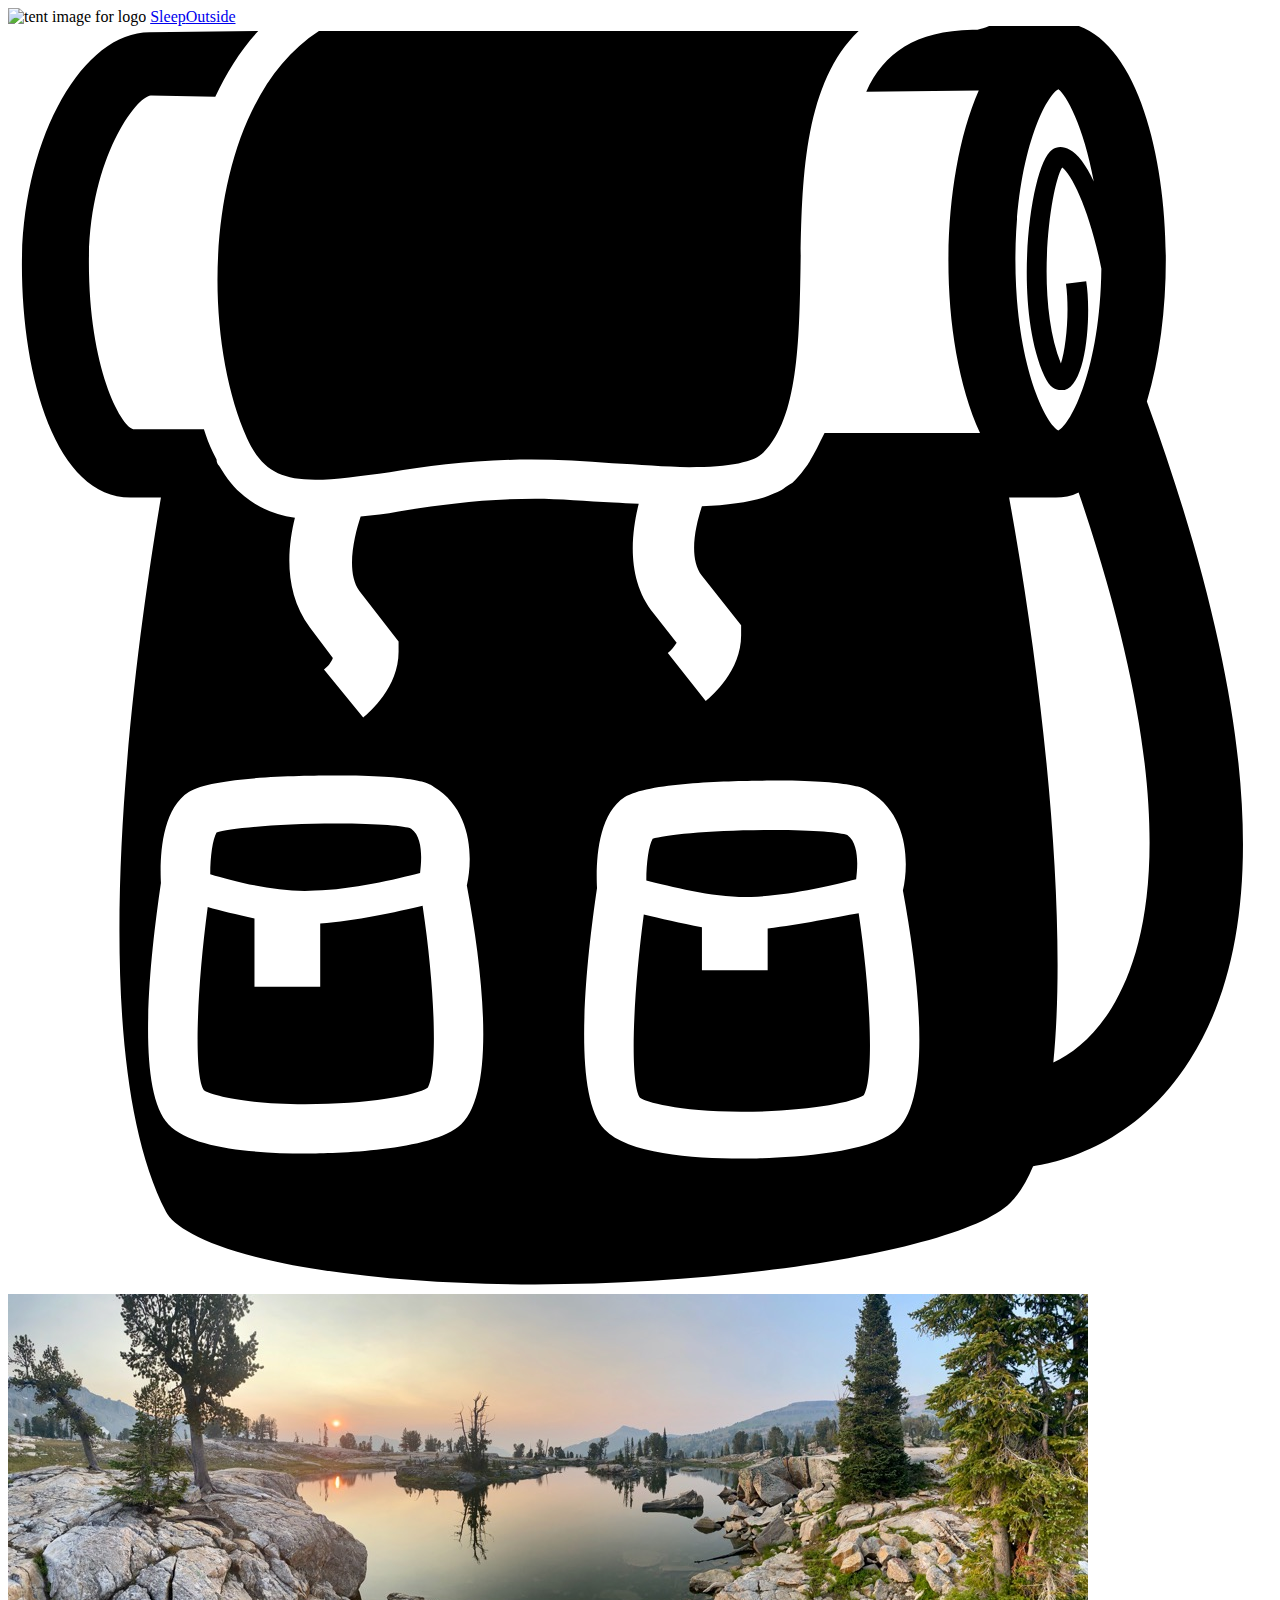
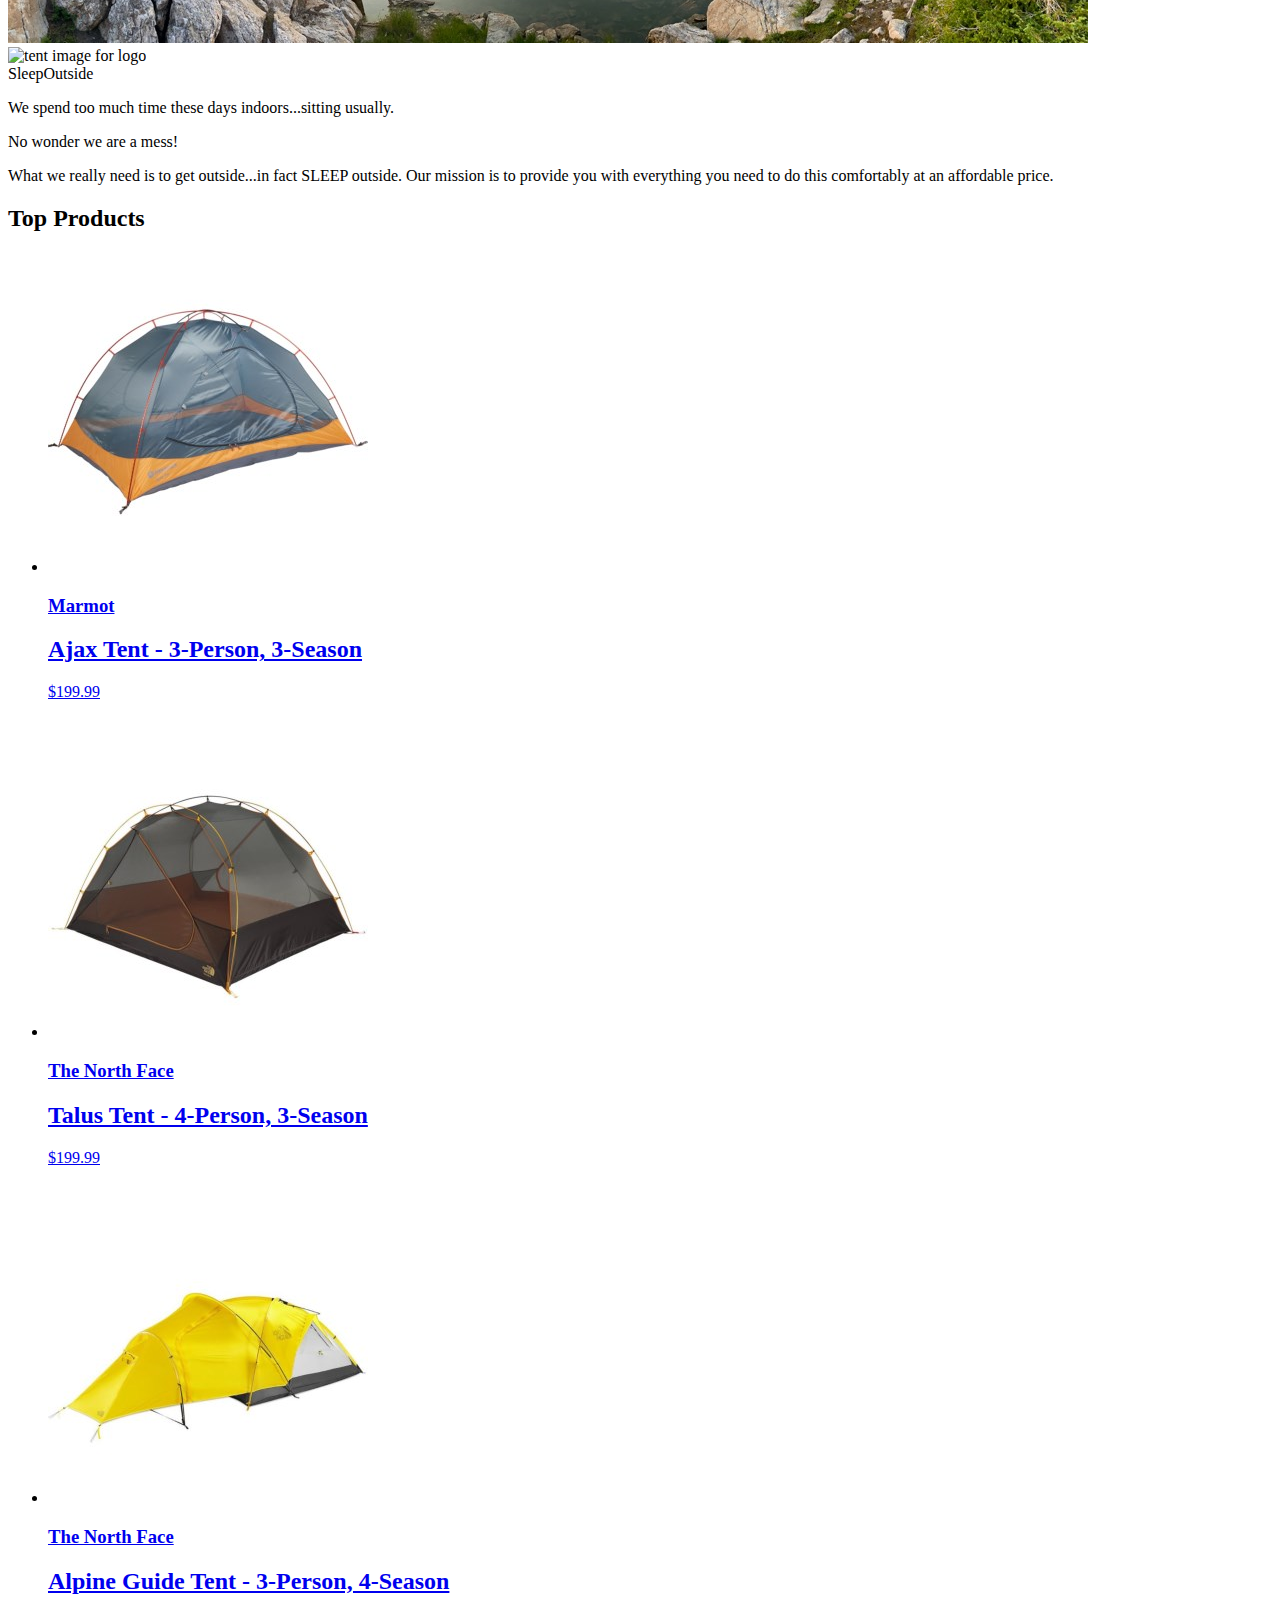
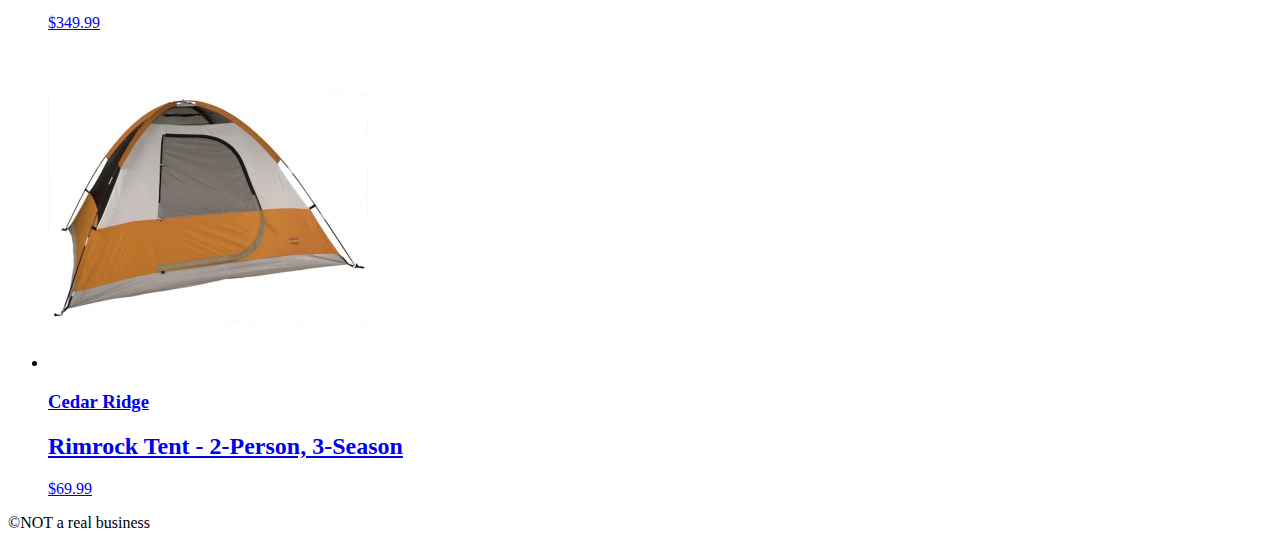
==== src/index.html @ ecacf1bf "Initial commit" ====
<!DOCTYPE html>
<html lang="en">
  <head>
    <meta charset="UTF-8" />
    <meta name="viewport" content="width=device-width, initial-scale=1.0" />
    <title>Sleep Outside | Home</title>
    <link rel="stylesheet" href="/css/style.css" />
  </head>
  <body>
    <header class="divider">
      <div class="logo">
        <img src="/images/noun_Tent_2517.svg" alt="tent image for logo">
        <a href="index.html"> Sleep<span class="highlight">Outside</span></a>
      </div>
      <div class="cart">
        <a href="cart/index.html">
          
          <svg xmlns="http://www.w3.org/2000/svg" viewBox="0 0 100 100">
            <path d="M18.9 32.6c1.1 2.4 2.5 3.3 5.4 3.3 1.6 0 3.6-0.3 5.9-0.6 3.2-0.5 6.9-1 11.2-1 2.1 0 4.3 0.1 6.4 0.3 2.1 0.1 4.2 0.3 6.1 0.3 3.2 0 5.2-0.4 5.9-1.2 2.7-2.7 2.8-8.8 2.9-14.6 0.1-6.7 0.2-14.5 4.6-18.7 -0.5 0-1 0-1.6 0 -14.2 0-37.5 0-41.1 0C15.6 6.2 14.9 23.6 18.9 32.6z"/>
              <path d="M90.1 29.7c1-3.3 1.5-7.3 1.5-11.2 0-9-2.7-18.8-8.6-18.8 -0.1 0-0.2 0-0.3 0L77.8-0.1c-0.3 0.2-0.8 0.3-1.1 0.4 0 0 0 0 0 0 -0.2 0-0.3 0-0.4 0 -4.5 0.1-7 1.8-8.4 4.9l8.9-0.1c-1.6 3.6-2.4 8.7-2.4 13.5 0 4.9 0.8 9.9 2.5 13.6l-12.3 0c-0.2 0.4-0.4 0.8-0.6 1.2 -0.2 0.4-0.4 0.7-0.6 1.1 -0.1 0.1-0.1 0.2-0.2 0.3 -0.3 0.4-0.5 0.7-0.9 1.1 0 0 0 0 0 0 0 0-0.1 0.1-0.1 0.1 -0.1 0.1-0.2 0.2-0.4 0.3 -0.2 0.1-0.4 0.3-0.6 0.4 0 0 0 0 0 0 -0.4 0.2-0.9 0.4-1.4 0.6 -1.3 0.4-2.9 0.6-4.9 0.7 -0.5 1.5-1.1 4.1 0 5.5l3.1 3.9 0 0.8c0 2.8-2.3 4.8-2.8 5.2l-3-3.8c0.3-0.2 0.5-0.5 0.7-0.8l-1.8-2.3c-2.2-2.7-1.8-6.3-1.2-8.7 -0.7 0-1.4-0.1-2-0.1 -2.1-0.1-4.3-0.3-6.2-0.3 -4.1 0-7.7 0.5-10.8 1 -1 0.2-2 0.3-3 0.4 -0.5 1.5-1.2 4.4-0.1 5.9l3.1 4 0 0.8c0 2.8-2.3 4.8-2.8 5.2l-3.1-3.8c0.3-0.2 0.6-0.6 0.7-0.9l-1.8-2.4c-2.1-2.8-1.8-6.3-1.2-8.7 -1.6-0.2-2.9-0.8-4-1.7h0c-0.8-0.6-1.4-1.4-2-2.4 -0.1-0.1-0.2-0.3-0.2-0.5 -0.1-0.2-0.2-0.4-0.3-0.6 -0.3-0.6-0.5-1.2-0.7-1.8l-5.6 0c-1-0.3-3.5-4.8-3.5-13.2 0-8.1 3.7-13.1 4.9-13.2L16.4 5.6c0.9-1.9 2-3.7 3.4-5.2L11.2 0.5c-5.4 0-10.1 8.6-10.1 18.4 0 8.9 2.7 18.4 8.6 18.4h2.4c-1.8 10.7-6.6 43 0.4 56.5 0.7 1.4 4.3 3.4 12.2 4.6 20.2 3.1 49.8-0.5 54.6-5.3 0.7-0.7 1.3-1.7 1.8-2.9 2-0.3 8.2-1.7 12.4-8.4C100.1 71.5 98.9 53.9 90.1 29.7zM35.6 87.1c-2.6 2-10.5 2.1-12.1 2.1 0 0 0 0 0 0 -3.9 0-9-0.4-10.8-2.3 -2.6-2.7-1.5-13-0.6-19.1 -0.1-1.9 0-5.8 2.2-7.2 1.9-1.2 8.7-1.3 11.6-1.3 6.4 0 7.4 0.6 7.8 0.9 3 1.8 3.1 5.6 2.6 7.8C37.7 75.5 38.6 84.8 35.6 87.1zM70.1 87.5c-2.6 2-10.5 2.1-12.1 2.1 0 0 0 0 0 0 -3.9 0-9-0.4-10.8-2.3 -2.6-2.7-1.5-13-0.6-19.1 -0.1-1.9 0-5.8 2.2-7.2 1.9-1.2 8.7-1.3 11.6-1.3 6.4 0 7.4 0.6 7.8 0.9 3 1.8 3.1 5.6 2.6 7.8C72.2 76 73.1 85.3 70.1 87.5zM85.9 12.3c-0.6-1.3-1.3-2.2-1.9-2.5 -0.5-0.3-1-0.3-1.4 0 -1.7 1.1-3.2 12.2-0.6 17.9 0.4 0.9 0.9 1.1 1.3 1.1 0.1 0 0.2 0 0.3 0 1.8-0.5 2.1-6.2 1.7-8.6l-1.6 0.2c0.3 2.2 0 5.1-0.4 6.3 -2.1-5.3-0.8-14.1 0.1-15.5 0.8 0.6 2.2 3.5 3.1 8 -0.1 7.9-2.4 12.3-3.4 12.8 -1-0.5-3.4-5.2-3.4-13.5 0-8.3 2.4-13 3.4-13.5C83.7 5.4 85.1 7.9 85.9 12.3zM87.3 77.7c-1.4 2.3-3.1 3.6-4.6 4.3 1.2-12.2-1-31-3.5-44.7h3.3c0.1 0 0.3 0 0.4 0 0.6 0 1.2-0.1 1.8-0.4C92.8 60.7 90.7 72.2 87.3 77.7z"/>
              <path d="M24.7 71v5h-5.2v-5.4c-1.4-0.3-2.7-0.6-3.7-0.9 -0.9 6.8-1.1 13.3-0.3 14.5 0.4 0.3 2.9 1.1 8 1.1h0c5 0 8.8-0.7 9.7-1.3 0.8-1.3 0.6-7.7-0.4-14.4C30.7 70.1 27.5 70.8 24.7 71z"/>
              <path d="M58.8 68.9c2.9-0.1 6.4-0.9 8.3-1.4 0.1-0.8 0.3-2.8-0.7-3.5 -0.5-0.2-2.5-0.4-5.9-0.4 -4.9 0-8.6 0.4-9.5 0.7 -0.3 0.5-0.5 1.9-0.5 3.3C52.5 68.1 56 69 58.8 68.9z"/>
              <path d="M24.3 68.4c2.9-0.1 6.4-0.9 8.3-1.4 0.1-0.8 0.3-2.8-0.7-3.5 -0.5-0.2-2.5-0.4-5.9-0.4 -4.9 0-8.6 0.4-9.5 0.7 -0.3 0.5-0.5 1.9-0.5 3.3C18 67.7 21.5 68.6 24.3 68.4z"/>
              <path d="M60.1 71.4v3.3h-5.2v-3.4c-1.7-0.3-3.3-0.7-4.6-1 -0.9 6.8-1.1 13.3-0.3 14.5 0.4 0.3 2.9 1.1 8 1.1h0c5 0 8.8-0.7 9.7-1.3 0.8-1.3 0.6-7.7-0.4-14.4C65.5 70.5 62.7 71.1 60.1 71.4z"/>
        
            <!-- <text x="0" y="115" fill="#000000" font-size="5px" font-weight="bold" font-family="'Helvetica Neue', Helvetica, Arial-Unicode, Arial, Sans-serif">Created by Natalia Woodroffe</text>
            <text x="0" y="120" fill="#000000" font-size="5px" font-weight="bold" font-family="'Helvetica Neue', Helvetica, Arial-Unicode, Arial, Sans-serif">from the Noun Project</text> -->
          </svg>
        </a>
      </div>
    </header>
    <main class="divider">
      <div class="hero">
        <img
          src="/images/banner-sm.jpg"
          srcset="images/banner-sm.jpg 500w, images/banner.jpg"
          alt="image of a high mountain lake"
        />
        <div class="logo logo--square">
          <img src="/images/noun_Tent_2517.svg" alt="tent image for logo">
          <div>Sleep<span class="highlight">Outside</span></div>
        </div>
      </div>
      <section class="mission">
        <p>We spend too much time these days indoors...sitting usually.</p>
        <p>No wonder we are a mess!</p>
        <p>
          What we really need is to get outside...in fact SLEEP outside. Our
          mission is to provide you with everything you need to do this
          comfortably at an affordable price.
        </p>
      </section>
      <section class="products">
        <h2>Top Products</h2>
        <ul class="product-list">
          <li class="product-card">
            <a href="product_pages/marmot-ajax-3.html">
            <img
              src="images/tents/marmot-ajax-tent-3-person-3-season-in-pale-pumpkin-terracotta~p~880rr_01~320.jpg"
              alt="Marmot Ajax tent"
            />
            <h3 class="card__brand">Marmot</h3>
            <h2 class="card__name">Ajax Tent - 3-Person, 3-Season</h2>
            <p class="product-card__price">$199.99</p></a>
          </li>
          <li class="product-card">
            <a href="product_pages/northface-talus-4.html">
            <img
              src="images/tents/the-north-face-talus-tent-4-person-3-season-in-golden-oak-saffron-yellow~p~985rf_01~320.jpg"
              alt="Talus Tent - 4-Person, 3-Season"
            />
            <h3 class="card__brand">The North Face</h3>
            <h2 class="card__name">Talus Tent - 4-Person, 3-Season</h2>
            <p class="product-card__price">$199.99</p></a>
            </li>
          </li>
          <li class="product-card">
            <a href="product_pages/northface-alpine-3.html">
            <img
              src="images/tents/the-north-face-alpine-guide-tent-3-person-4-season-in-canary-yellow-high-rise-grey~p~985pr_01~320.jpg"
              alt="Alpine Guide Tent - 3-Person, 4-Season"
            />
            <h3 class="card__brand">The North Face</h3>
            <h2 class="card__name">
              Alpine Guide Tent - 3-Person, 4-Season
            </h2>
            <p class="product-card__price">$349.99</p></a>
          </li>
          <li class="product-card">
            <a href="product_pages/cedar-ridge-rimrock-2.html">
            <img
              src="images/tents/cedar-ridge-rimrock-tent-2-person-3-season-in-rust-clay~p~344yj_01~320.jpg"
              alt="Rimrock Tent - 2-Person, 3-Season"
            />
            <h3 class="card__brand">Cedar Ridge</h3>
            <h2 class="card__name">
              Rimrock Tent - 2-Person, 3-Season
            </h2>
            <p class="product-card__price">$69.99</p></a>
          </li>
        </ul>
      </section>
    </main>
    <footer>&copy;NOT a real business</footer>
  </body>
</html>
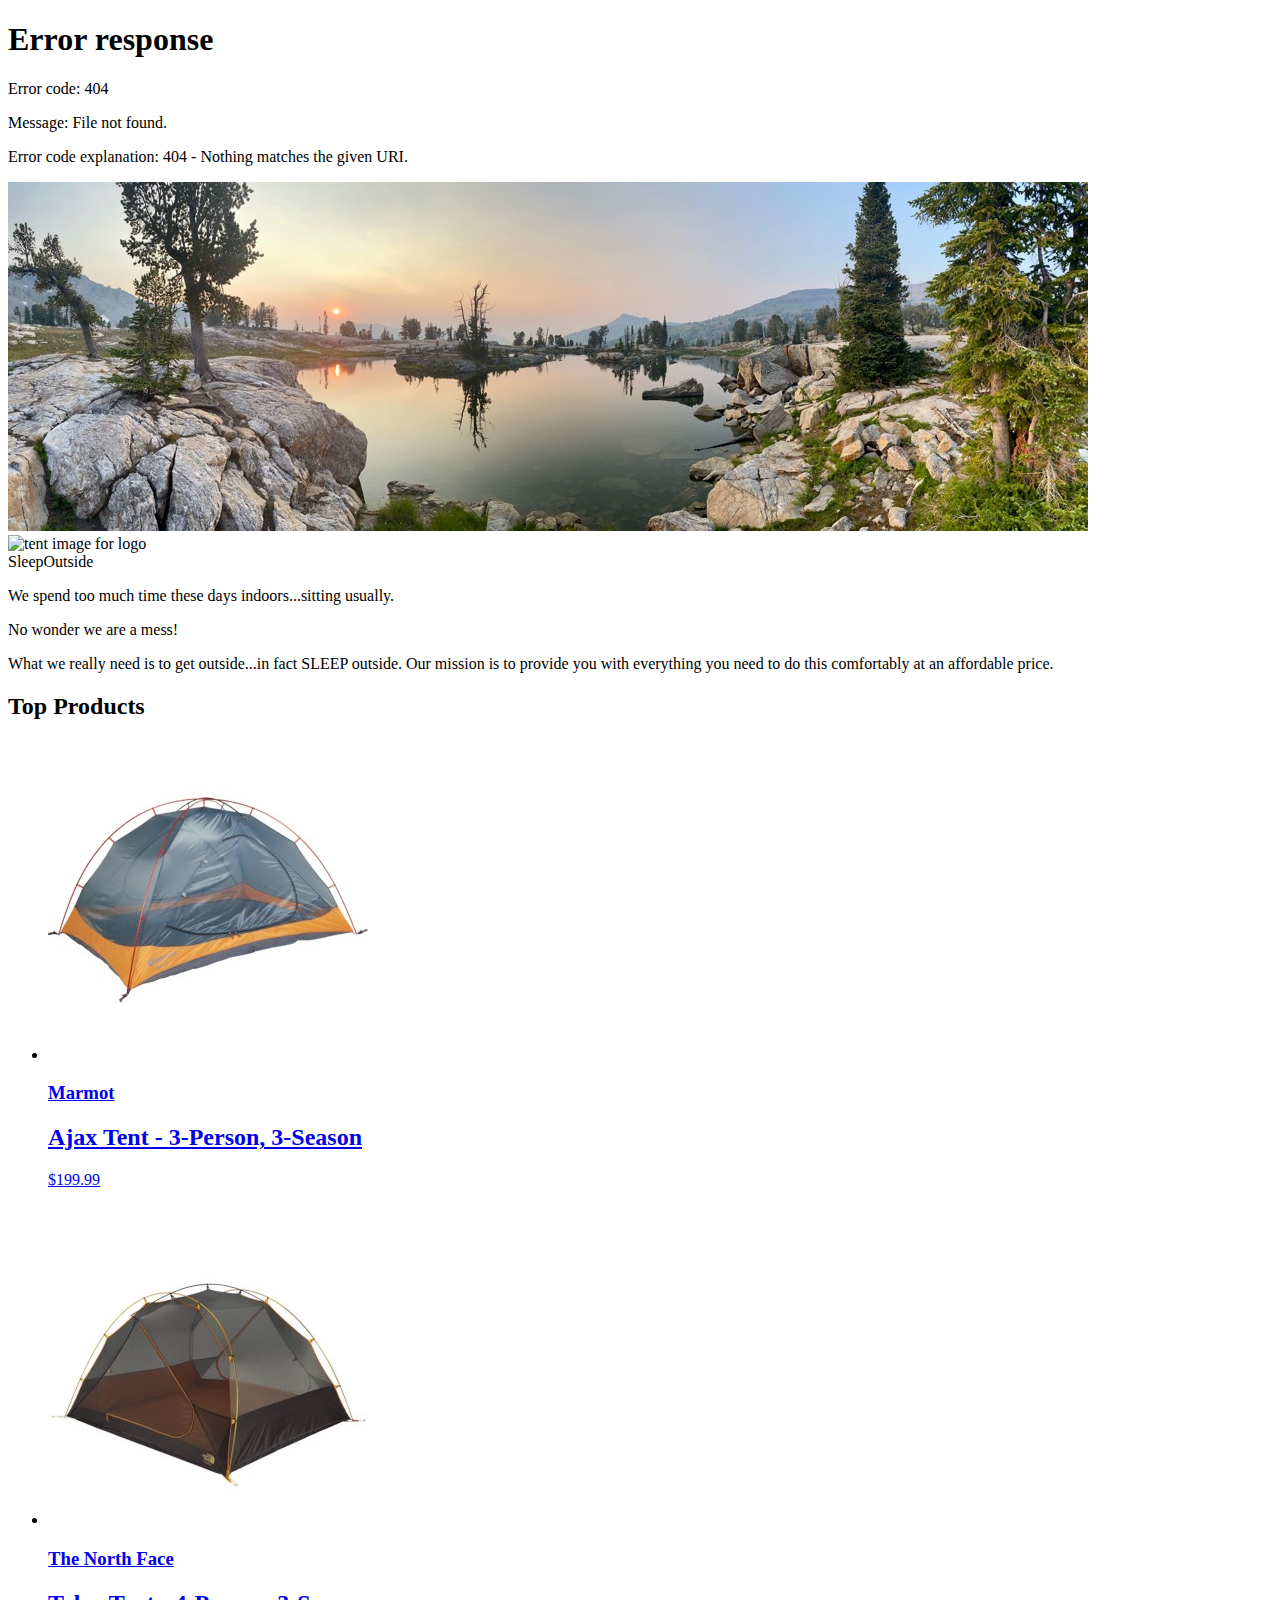
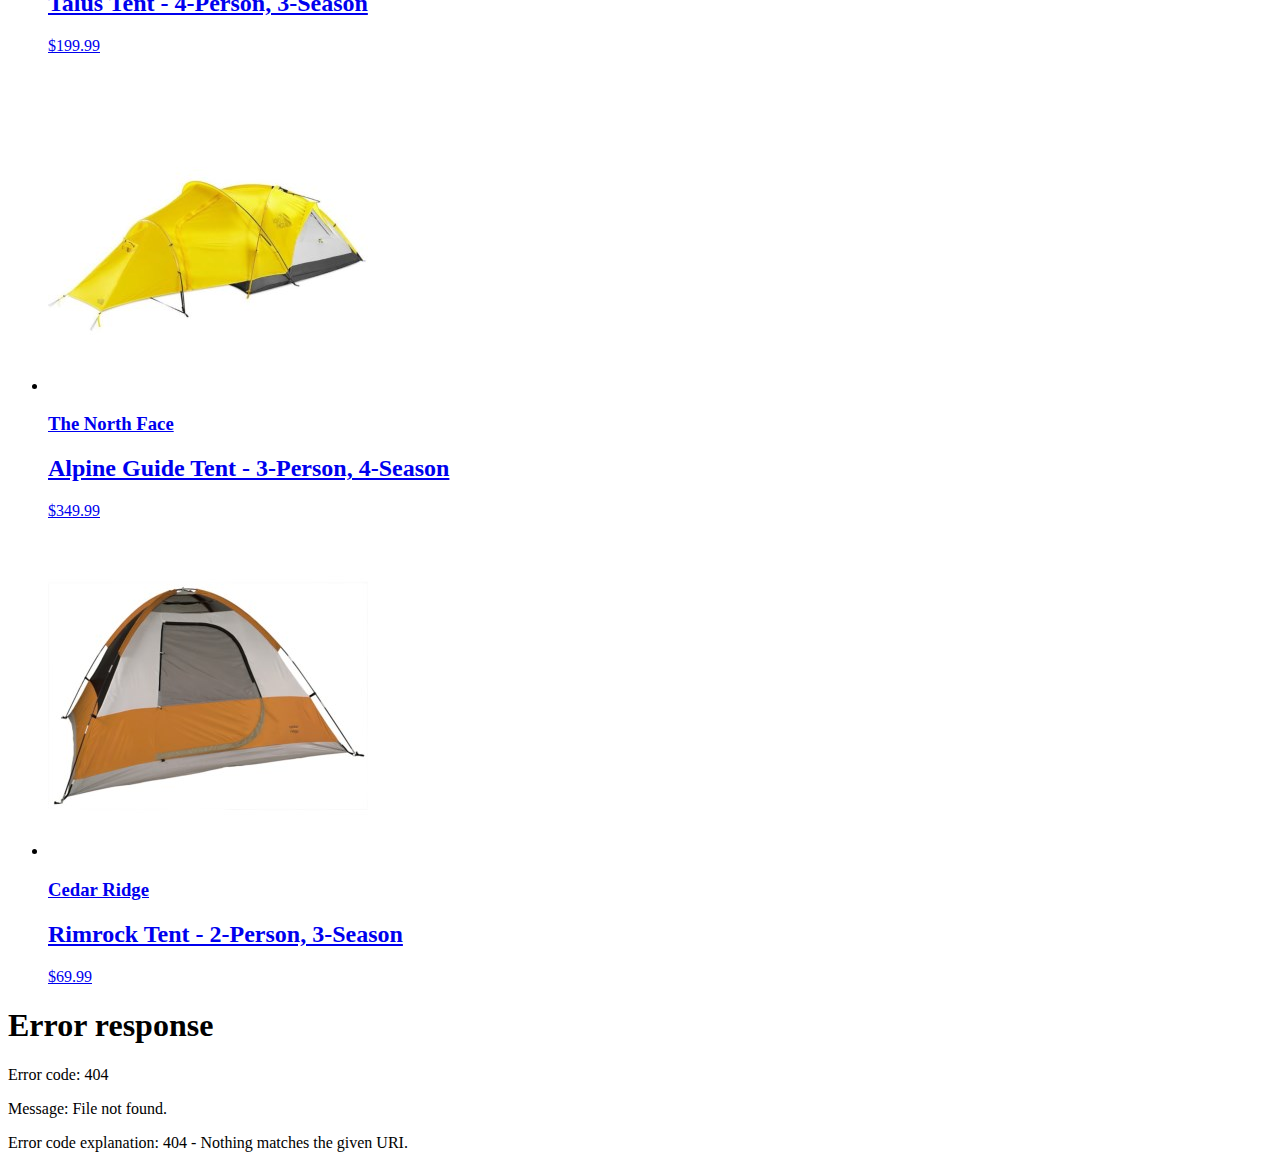
==== commit a89ae881: "W03 - Team Activity" ====
--- a/src/index.html
+++ b/src/index.html
@@ -5,30 +5,14 @@
     <meta name="viewport" content="width=device-width, initial-scale=1.0" />
     <title>Sleep Outside | Home</title>
     <link rel="stylesheet" href="/css/style.css" />
+    <script src="./js/main.js" type="module"></script>
   </head>
   <body>
-    <header class="divider">
-      <div class="logo">
-        <img src="/images/noun_Tent_2517.svg" alt="tent image for logo">
-        <a href="index.html"> Sleep<span class="highlight">Outside</span></a>
-      </div>
-      <div class="cart">
-        <a href="cart/index.html">
-          
-          <svg xmlns="http://www.w3.org/2000/svg" viewBox="0 0 100 100">
-            <path d="M18.9 32.6c1.1 2.4 2.5 3.3 5.4 3.3 1.6 0 3.6-0.3 5.9-0.6 3.2-0.5 6.9-1 11.2-1 2.1 0 4.3 0.1 6.4 0.3 2.1 0.1 4.2 0.3 6.1 0.3 3.2 0 5.2-0.4 5.9-1.2 2.7-2.7 2.8-8.8 2.9-14.6 0.1-6.7 0.2-14.5 4.6-18.7 -0.5 0-1 0-1.6 0 -14.2 0-37.5 0-41.1 0C15.6 6.2 14.9 23.6 18.9 32.6z"/>
-              <path d="M90.1 29.7c1-3.3 1.5-7.3 1.5-11.2 0-9-2.7-18.8-8.6-18.8 -0.1 0-0.2 0-0.3 0L77.8-0.1c-0.3 0.2-0.8 0.3-1.1 0.4 0 0 0 0 0 0 -0.2 0-0.3 0-0.4 0 -4.5 0.1-7 1.8-8.4 4.9l8.9-0.1c-1.6 3.6-2.4 8.7-2.4 13.5 0 4.9 0.8 9.9 2.5 13.6l-12.3 0c-0.2 0.4-0.4 0.8-0.6 1.2 -0.2 0.4-0.4 0.7-0.6 1.1 -0.1 0.1-0.1 0.2-0.2 0.3 -0.3 0.4-0.5 0.7-0.9 1.1 0 0 0 0 0 0 0 0-0.1 0.1-0.1 0.1 -0.1 0.1-0.2 0.2-0.4 0.3 -0.2 0.1-0.4 0.3-0.6 0.4 0 0 0 0 0 0 -0.4 0.2-0.9 0.4-1.4 0.6 -1.3 0.4-2.9 0.6-4.9 0.7 -0.5 1.5-1.1 4.1 0 5.5l3.1 3.9 0 0.8c0 2.8-2.3 4.8-2.8 5.2l-3-3.8c0.3-0.2 0.5-0.5 0.7-0.8l-1.8-2.3c-2.2-2.7-1.8-6.3-1.2-8.7 -0.7 0-1.4-0.1-2-0.1 -2.1-0.1-4.3-0.3-6.2-0.3 -4.1 0-7.7 0.5-10.8 1 -1 0.2-2 0.3-3 0.4 -0.5 1.5-1.2 4.4-0.1 5.9l3.1 4 0 0.8c0 2.8-2.3 4.8-2.8 5.2l-3.1-3.8c0.3-0.2 0.6-0.6 0.7-0.9l-1.8-2.4c-2.1-2.8-1.8-6.3-1.2-8.7 -1.6-0.2-2.9-0.8-4-1.7h0c-0.8-0.6-1.4-1.4-2-2.4 -0.1-0.1-0.2-0.3-0.2-0.5 -0.1-0.2-0.2-0.4-0.3-0.6 -0.3-0.6-0.5-1.2-0.7-1.8l-5.6 0c-1-0.3-3.5-4.8-3.5-13.2 0-8.1 3.7-13.1 4.9-13.2L16.4 5.6c0.9-1.9 2-3.7 3.4-5.2L11.2 0.5c-5.4 0-10.1 8.6-10.1 18.4 0 8.9 2.7 18.4 8.6 18.4h2.4c-1.8 10.7-6.6 43 0.4 56.5 0.7 1.4 4.3 3.4 12.2 4.6 20.2 3.1 49.8-0.5 54.6-5.3 0.7-0.7 1.3-1.7 1.8-2.9 2-0.3 8.2-1.7 12.4-8.4C100.1 71.5 98.9 53.9 90.1 29.7zM35.6 87.1c-2.6 2-10.5 2.1-12.1 2.1 0 0 0 0 0 0 -3.9 0-9-0.4-10.8-2.3 -2.6-2.7-1.5-13-0.6-19.1 -0.1-1.9 0-5.8 2.2-7.2 1.9-1.2 8.7-1.3 11.6-1.3 6.4 0 7.4 0.6 7.8 0.9 3 1.8 3.1 5.6 2.6 7.8C37.7 75.5 38.6 84.8 35.6 87.1zM70.1 87.5c-2.6 2-10.5 2.1-12.1 2.1 0 0 0 0 0 0 -3.9 0-9-0.4-10.8-2.3 -2.6-2.7-1.5-13-0.6-19.1 -0.1-1.9 0-5.8 2.2-7.2 1.9-1.2 8.7-1.3 11.6-1.3 6.4 0 7.4 0.6 7.8 0.9 3 1.8 3.1 5.6 2.6 7.8C72.2 76 73.1 85.3 70.1 87.5zM85.9 12.3c-0.6-1.3-1.3-2.2-1.9-2.5 -0.5-0.3-1-0.3-1.4 0 -1.7 1.1-3.2 12.2-0.6 17.9 0.4 0.9 0.9 1.1 1.3 1.1 0.1 0 0.2 0 0.3 0 1.8-0.5 2.1-6.2 1.7-8.6l-1.6 0.2c0.3 2.2 0 5.1-0.4 6.3 -2.1-5.3-0.8-14.1 0.1-15.5 0.8 0.6 2.2 3.5 3.1 8 -0.1 7.9-2.4 12.3-3.4 12.8 -1-0.5-3.4-5.2-3.4-13.5 0-8.3 2.4-13 3.4-13.5C83.7 5.4 85.1 7.9 85.9 12.3zM87.3 77.7c-1.4 2.3-3.1 3.6-4.6 4.3 1.2-12.2-1-31-3.5-44.7h3.3c0.1 0 0.3 0 0.4 0 0.6 0 1.2-0.1 1.8-0.4C92.8 60.7 90.7 72.2 87.3 77.7z"/>
-              <path d="M24.7 71v5h-5.2v-5.4c-1.4-0.3-2.7-0.6-3.7-0.9 -0.9 6.8-1.1 13.3-0.3 14.5 0.4 0.3 2.9 1.1 8 1.1h0c5 0 8.8-0.7 9.7-1.3 0.8-1.3 0.6-7.7-0.4-14.4C30.7 70.1 27.5 70.8 24.7 71z"/>
-              <path d="M58.8 68.9c2.9-0.1 6.4-0.9 8.3-1.4 0.1-0.8 0.3-2.8-0.7-3.5 -0.5-0.2-2.5-0.4-5.9-0.4 -4.9 0-8.6 0.4-9.5 0.7 -0.3 0.5-0.5 1.9-0.5 3.3C52.5 68.1 56 69 58.8 68.9z"/>
-              <path d="M24.3 68.4c2.9-0.1 6.4-0.9 8.3-1.4 0.1-0.8 0.3-2.8-0.7-3.5 -0.5-0.2-2.5-0.4-5.9-0.4 -4.9 0-8.6 0.4-9.5 0.7 -0.3 0.5-0.5 1.9-0.5 3.3C18 67.7 21.5 68.6 24.3 68.4z"/>
-              <path d="M60.1 71.4v3.3h-5.2v-3.4c-1.7-0.3-3.3-0.7-4.6-1 -0.9 6.8-1.1 13.3-0.3 14.5 0.4 0.3 2.9 1.1 8 1.1h0c5 0 8.8-0.7 9.7-1.3 0.8-1.3 0.6-7.7-0.4-14.4C65.5 70.5 62.7 71.1 60.1 71.4z"/>
-        
-            <!-- <text x="0" y="115" fill="#000000" font-size="5px" font-weight="bold" font-family="'Helvetica Neue', Helvetica, Arial-Unicode, Arial, Sans-serif">Created by Natalia Woodroffe</text>
-            <text x="0" y="120" fill="#000000" font-size="5px" font-weight="bold" font-family="'Helvetica Neue', Helvetica, Arial-Unicode, Arial, Sans-serif">from the Noun Project</text> -->
-          </svg>
-        </a>
-      </div>
+
+    <header id="headerElement" class="divider">
+      
     </header>
+
     <main class="divider">
       <div class="hero">
         <img
@@ -54,7 +38,7 @@
         <h2>Top Products</h2>
         <ul class="product-list">
           <li class="product-card">
-            <a href="product_pages/marmot-ajax-3.html">
+            <a href="product_pages/?product=880RR">
             <img
               src="images/tents/marmot-ajax-tent-3-person-3-season-in-pale-pumpkin-terracotta~p~880rr_01~320.jpg"
               alt="Marmot Ajax tent"
@@ -64,7 +48,7 @@
             <p class="product-card__price">$199.99</p></a>
           </li>
           <li class="product-card">
-            <a href="product_pages/northface-talus-4.html">
+            <a href="product_pages/?product=985RF">
             <img
               src="images/tents/the-north-face-talus-tent-4-person-3-season-in-golden-oak-saffron-yellow~p~985rf_01~320.jpg"
               alt="Talus Tent - 4-Person, 3-Season"
@@ -75,7 +59,7 @@
             </li>
           </li>
           <li class="product-card">
-            <a href="product_pages/northface-alpine-3.html">
+            <a href="product_pages/?product=985PR">
             <img
               src="images/tents/the-north-face-alpine-guide-tent-3-person-4-season-in-canary-yellow-high-rise-grey~p~985pr_01~320.jpg"
               alt="Alpine Guide Tent - 3-Person, 4-Season"
@@ -87,7 +71,7 @@
             <p class="product-card__price">$349.99</p></a>
           </li>
           <li class="product-card">
-            <a href="product_pages/cedar-ridge-rimrock-2.html">
+            <a href="product_pages/?product=344YJ">
             <img
               src="images/tents/cedar-ridge-rimrock-tent-2-person-3-season-in-rust-clay~p~344yj_01~320.jpg"
               alt="Rimrock Tent - 2-Person, 3-Season"
@@ -101,6 +85,6 @@
         </ul>
       </section>
     </main>
-    <footer>&copy;NOT a real business</footer>
+    <footer id="footerElement"></footer>
   </body>
 </html>
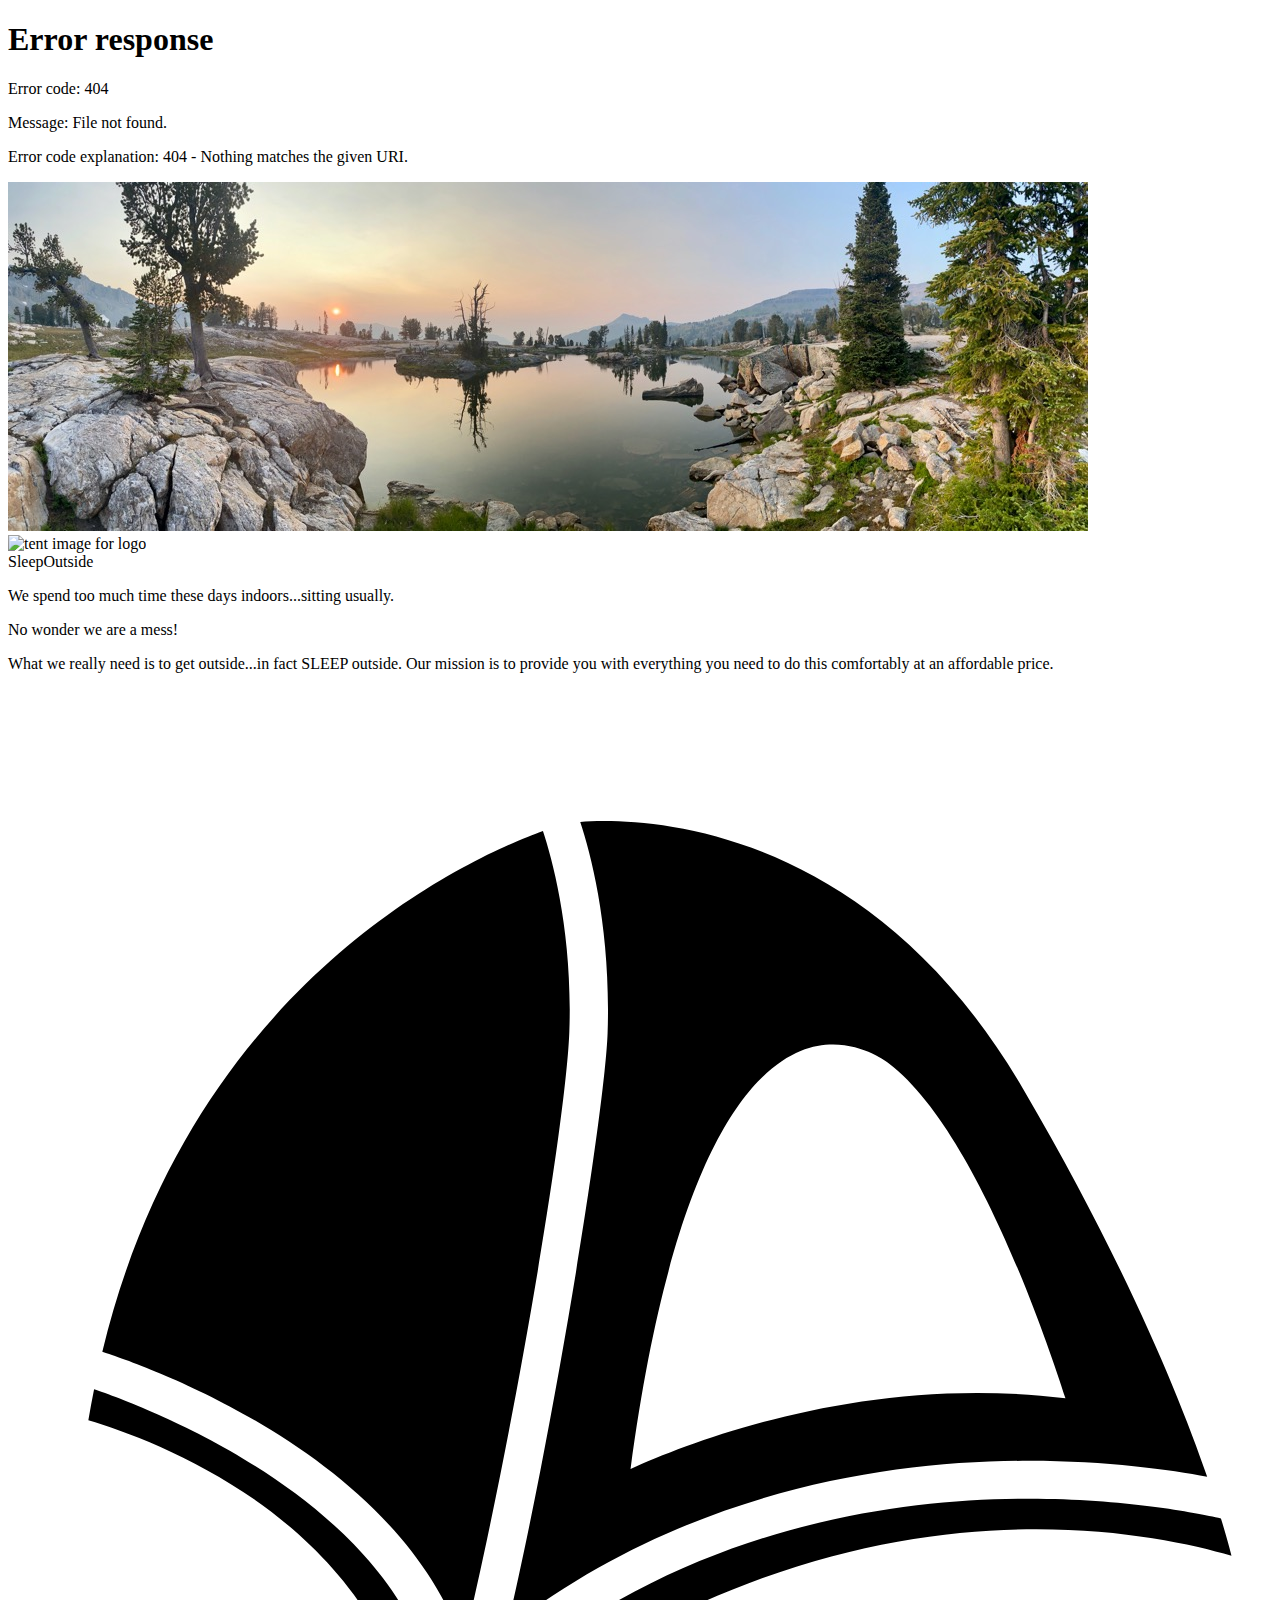
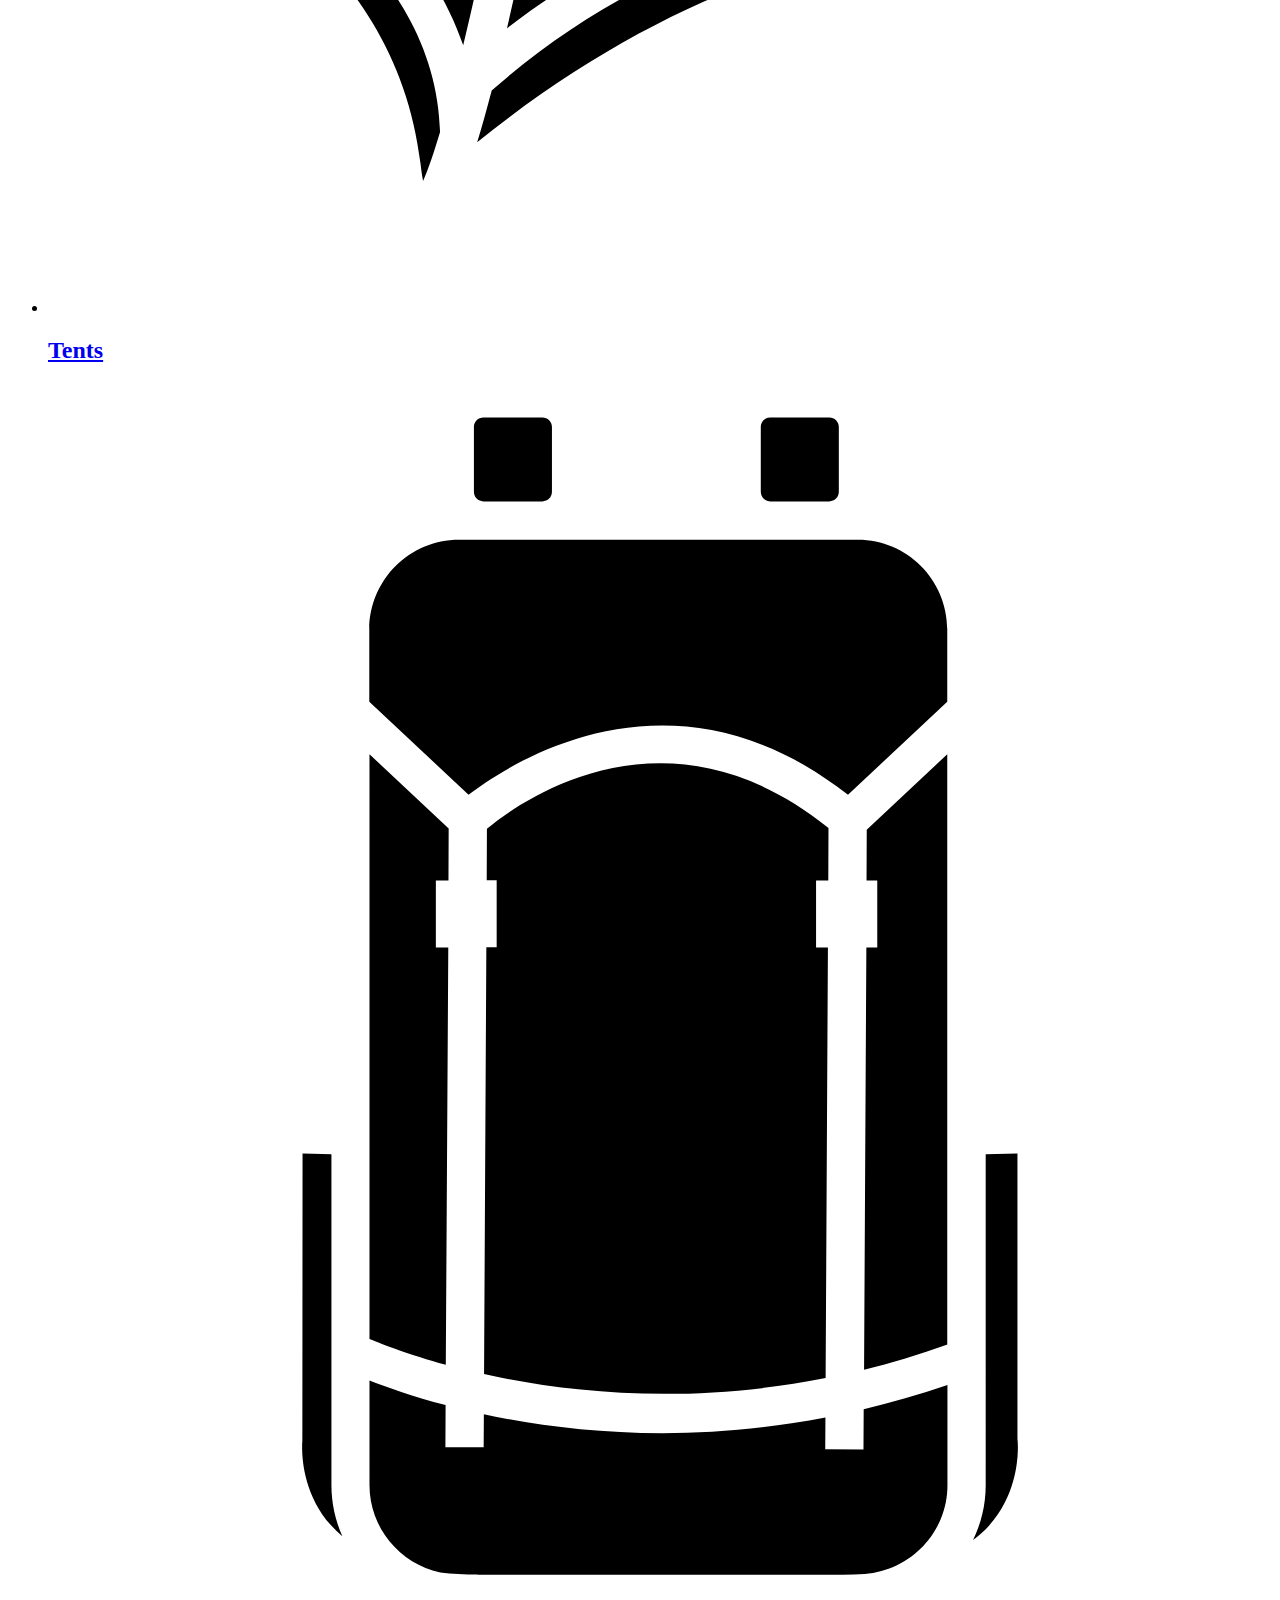
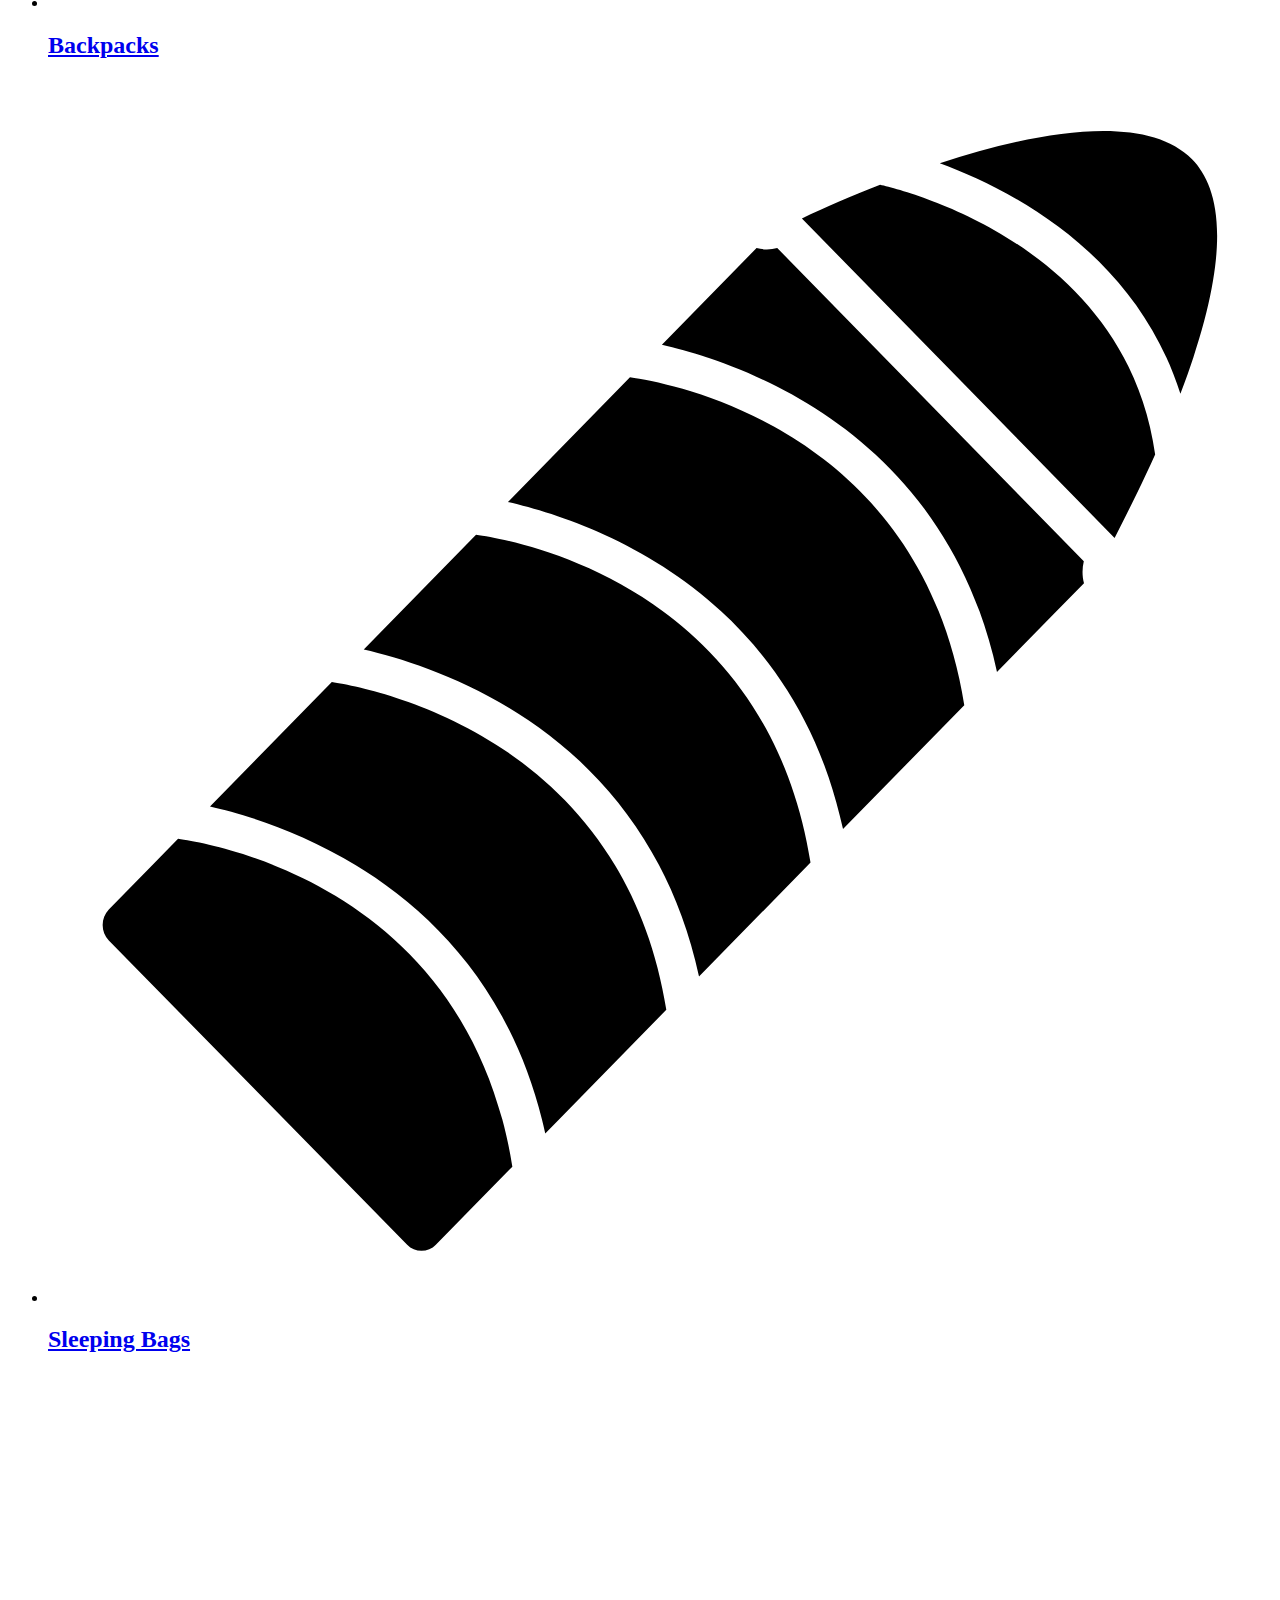
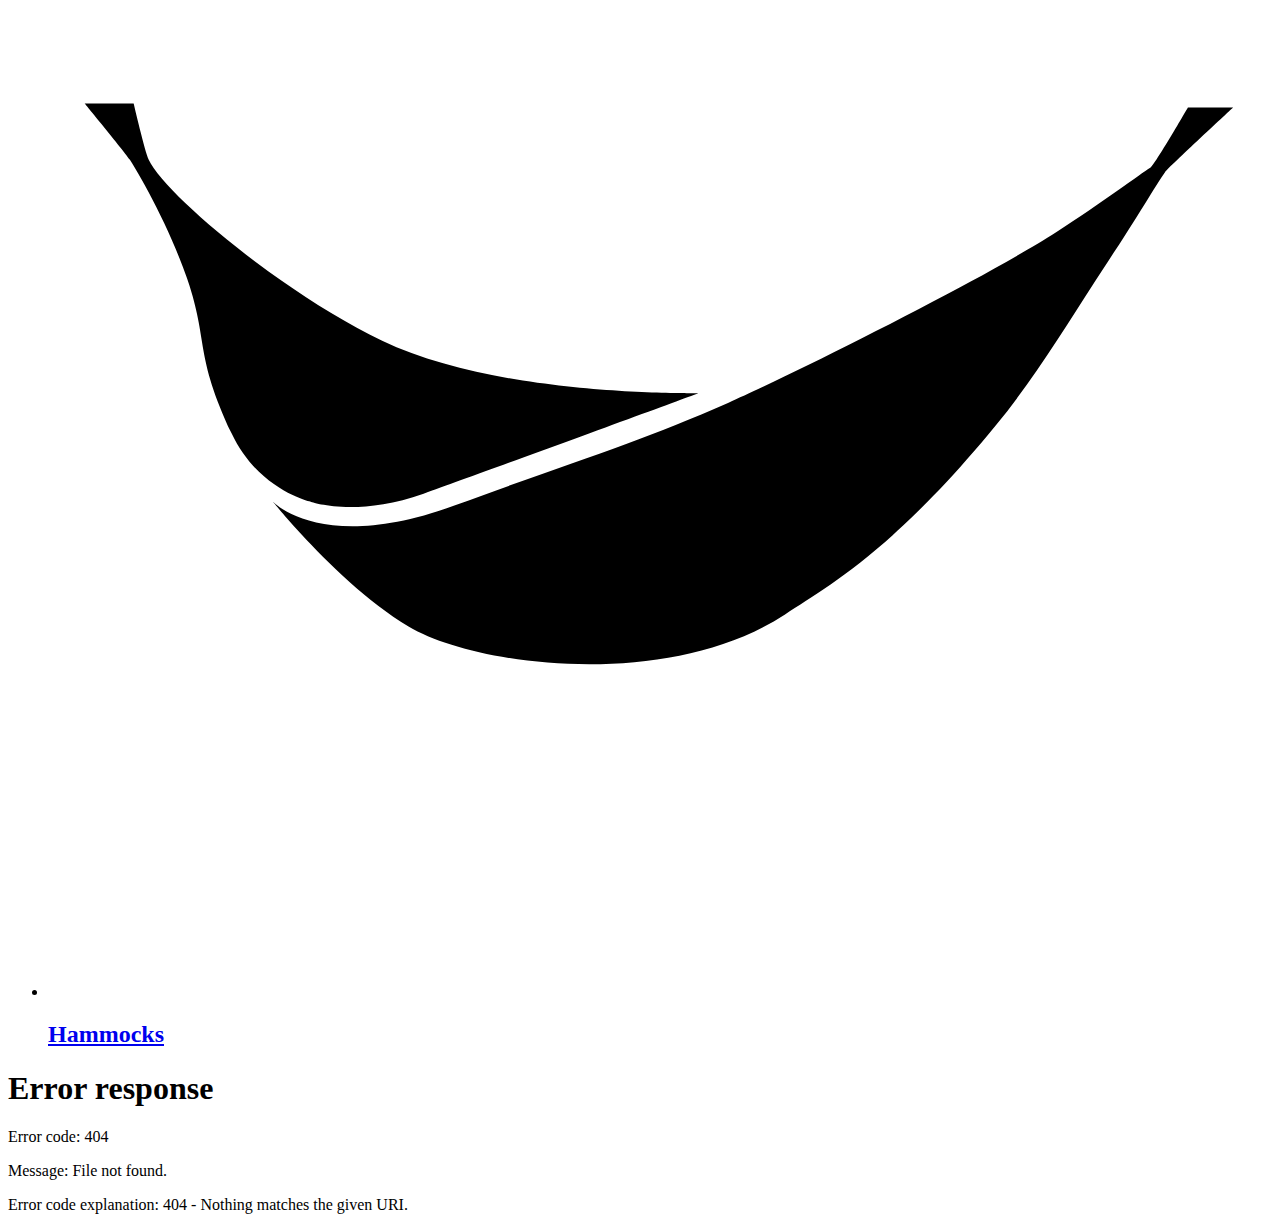
==== commit 469c4e77: "W03 - Individual" ====
--- a/src/index.html
+++ b/src/index.html
@@ -9,11 +9,10 @@
   </head>
   <body>
 
-    <header id="headerElement" class="divider">
-      
-    </header>
+    <header id="headerElement" class="divider"></header>
 
     <main class="divider">
+
       <div class="hero">
         <img
           src="/images/banner-sm.jpg"
@@ -25,6 +24,7 @@
           <div>Sleep<span class="highlight">Outside</span></div>
         </div>
       </div>
+
       <section class="mission">
         <p>We spend too much time these days indoors...sitting usually.</p>
         <p>No wonder we are a mess!</p>
@@ -34,57 +34,54 @@
           comfortably at an affordable price.
         </p>
       </section>
+
       <section class="products">
-        <h2>Top Products</h2>
-        <ul class="product-list">
-          <li class="product-card">
-            <a href="product_pages/?product=880RR">
-            <img
-              src="images/tents/marmot-ajax-tent-3-person-3-season-in-pale-pumpkin-terracotta~p~880rr_01~320.jpg"
-              alt="Marmot Ajax tent"
-            />
-            <h3 class="card__brand">Marmot</h3>
-            <h2 class="card__name">Ajax Tent - 3-Person, 3-Season</h2>
-            <p class="product-card__price">$199.99</p></a>
+        
+        <ul class="product-grid">
+
+          <li>
+            <a href="product-listing/index.html?category=tents">
+              <img src="images/category-icons/noun_Tent_3544767.svg"
+              alt="Tent Icno from Noun Project: Mustofa Bayu"
+              />
+              <h2>Tents</h2>
+            </a>
           </li>
-          <li class="product-card">
-            <a href="product_pages/?product=985RF">
-            <img
-              src="images/tents/the-north-face-talus-tent-4-person-3-season-in-golden-oak-saffron-yellow~p~985rf_01~320.jpg"
-              alt="Talus Tent - 4-Person, 3-Season"
-            />
-            <h3 class="card__brand">The North Face</h3>
-            <h2 class="card__name">Talus Tent - 4-Person, 3-Season</h2>
-            <p class="product-card__price">$199.99</p></a>
-            </li>
+
+          <li>
+            <a href="product-listing/index.html?category=backpacks">
+              <img src="images/category-icons/noun_carrier bag_3544771.svg"
+              alt="Backpack Icon from Noun Project: Mustofa Bayu"
+              />
+              <h2>Backpacks</h2>
+            </a>
           </li>
-          <li class="product-card">
-            <a href="product_pages/?product=985PR">
-            <img
-              src="images/tents/the-north-face-alpine-guide-tent-3-person-4-season-in-canary-yellow-high-rise-grey~p~985pr_01~320.jpg"
-              alt="Alpine Guide Tent - 3-Person, 4-Season"
-            />
-            <h3 class="card__brand">The North Face</h3>
-            <h2 class="card__name">
-              Alpine Guide Tent - 3-Person, 4-Season
-            </h2>
-            <p class="product-card__price">$349.99</p></a>
+
+          <li>
+            <a href="product-listing/index.html?category=sleeping-bags">
+              <img src="images/category-icons/noun_Sleeping Bag_3544775.svg" 
+              alt="Sleeping Bag Icon from Noun Project: Mustofa Bayu" 
+              />
+              <h2>Sleeping Bags</h2>
+            </a>
           </li>
-          <li class="product-card">
-            <a href="product_pages/?product=344YJ">
-            <img
-              src="images/tents/cedar-ridge-rimrock-tent-2-person-3-season-in-rust-clay~p~344yj_01~320.jpg"
-              alt="Rimrock Tent - 2-Person, 3-Season"
-            />
-            <h3 class="card__brand">Cedar Ridge</h3>
-            <h2 class="card__name">
-              Rimrock Tent - 2-Person, 3-Season
-            </h2>
-            <p class="product-card__price">$69.99</p></a>
+
+          <li>
+            <a href="product-listing/index.html?category=hammocks">
+              <img src="images/category-icons/noun_Hammock_791143.svg" 
+              alt="Hammock Icon from Noun Project: Paul Richard"
+              />
+              <h2>Hammocks</h2>
+            </a>
           </li>
+
         </ul>
+
       </section>
+
     </main>
+
     <footer id="footerElement"></footer>
+
   </body>
 </html>
